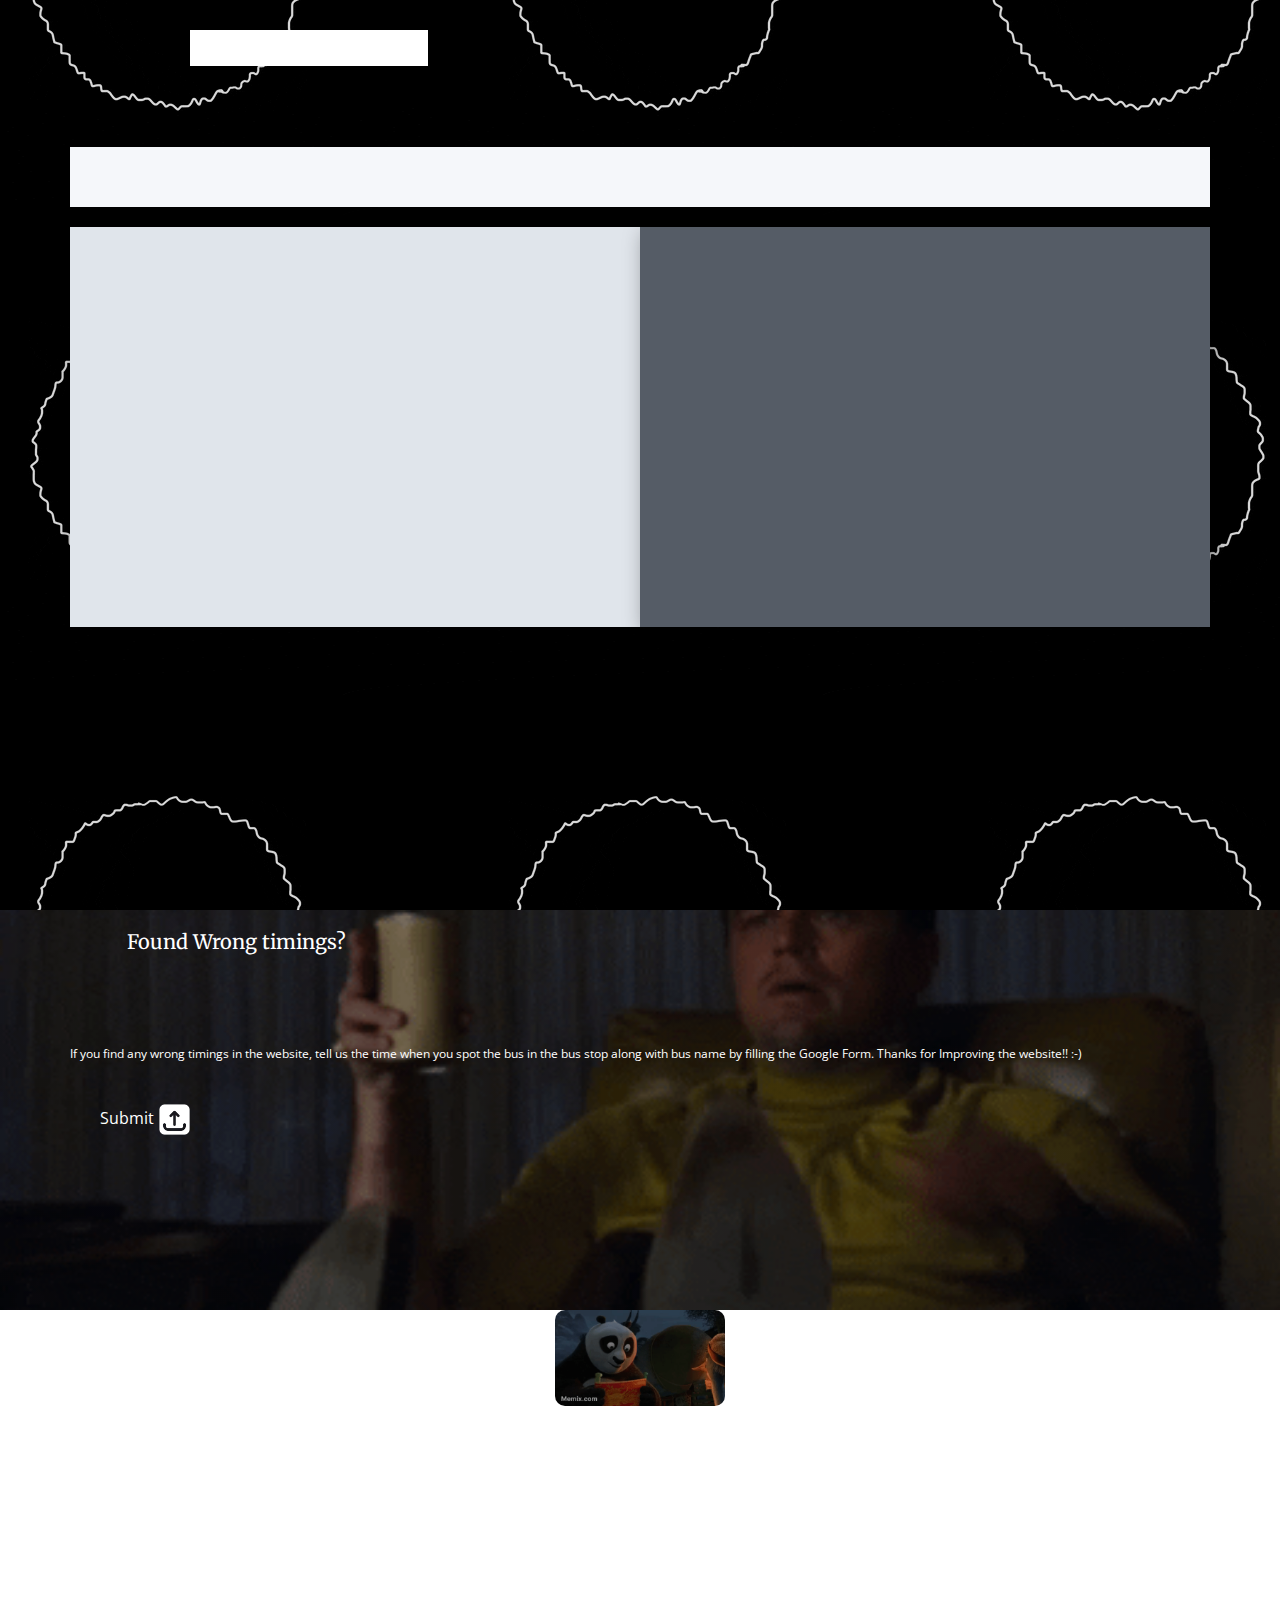
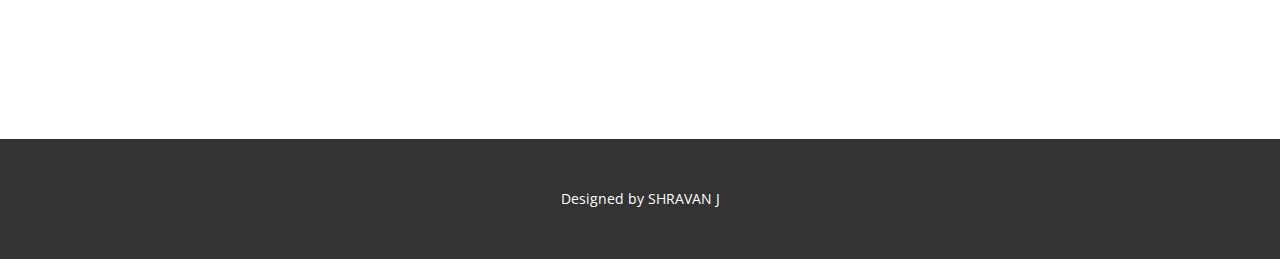
==== MNG.html @ 9bd2a9d3 "Add files via upload" ====
<!DOCTYPE html>
<html style="font-size: 16px;" lang="en"><head>
    <meta name="viewport" content="width=device-width, initial-scale=1.0">
    <meta charset="utf-8">
    <meta name="keywords" content="Time, Next Bus, prev bus">
    <meta name="description" content="">
    <title>UDP</title>
    <link rel="stylesheet" href="nicepage.css" media="screen">
<link rel="stylesheet" href="UDP.css" media="screen">
    <script class="u-script" type="text/javascript" src="jquery.js" defer=""></script>
    <script class="u-script" type="text/javascript" src="nicepage.js" defer=""></script>
    <meta name="generator" content="Nicepage 5.4.4, nicepage.com">
    <link id="u-theme-google-font" rel="stylesheet" href="https://fonts.googleapis.com/css?family=Roboto:100,100i,300,300i,400,400i,500,500i,700,700i,900,900i|Open+Sans:300,300i,400,400i,500,500i,600,600i,700,700i,800,800i">
    <link id="u-page-google-font" rel="stylesheet" href="https://fonts.googleapis.com/css?family=Oswald:200,300,400,500,600,700|Ubuntu:300,300i,400,400i,500,500i,700,700i|Merriweather:300,300i,400,400i,700,700i,900,900i">
    
    
    
    
    <script type="application/ld+json">{
		"@context": "http://schema.org",
		"@type": "Organization",
		"name": ""
}</script>
    <meta name="theme-color" content="#478ac9">
    <meta property="og:title" content="UDP">
    <meta property="og:type" content="website">
  <meta data-intl-tel-input-cdn-path="intlTelInput/"></head>
  <body class="u-body u-overlap u-overlap-transparent u-xl-mode" data-lang="en"><header class="u-clearfix u-header u-header" id="sec-765e"><div class="u-clearfix u-sheet u-valign-middle u-sheet-1">
        <nav class="u-menu u-menu-dropdown u-offcanvas u-offcanvas-shift u-menu-1" data-responsive-from="SM">
          <div class="menu-collapse">
            <a class="u-button-style u-custom-active-color u-custom-color u-custom-hover-color u-custom-text-active-color u-custom-text-color u-file-icon u-nav-link u-text-white u-file-icon-1" href="#">
              <img src="images/5107718-cd86cda7.png" alt="">
            </a>
          </div>
          <div class="u-nav-container">
            <ul class="u-nav u-unstyled"><li class="u-nav-item"><a class="u-active-white u-button-style u-hover-white u-nav-link u-text-active-white u-text-body-alt-color u-white" href="Home.html">Home</a>
</li><li class="u-nav-item"><a class="u-active-white u-button-style u-hover-white u-nav-link u-text-active-white u-text-body-alt-color u-white" href="MNG.html">MNG</a>
</li><li class="u-nav-item"><a class="u-active-white u-button-style u-hover-white u-nav-link u-text-active-white u-text-body-alt-color u-white" href="UDP.html">UDP</a>
</li></ul>
          </div>
          <div class="u-nav-container-collapse">
            <div class="u-black u-container-style u-inner-container-layout u-opacity u-opacity-95 u-sidenav">
              <div class="u-inner-container-layout u-sidenav-overflow">
                <div class="u-menu-close"></div>
                <ul class="u-align-center u-nav u-popupmenu-items u-unstyled u-nav-2"><li class="u-nav-item"><a class="u-button-style u-nav-link" href="Home.html">Home</a>
</li><li class="u-nav-item"><a class="u-button-style u-nav-link" href="MNG.html">MNG</a>
</li><li class="u-nav-item"><a class="u-button-style u-nav-link" href="UDP.html">UDP</a>
</li></ul>
              </div>
            </div>
            <div class="u-black u-menu-overlay u-opacity u-opacity-70"></div>
          </div>
        </nav>
      </div></header>
      <section class="u-clearfix u-section-1" id="sec-7f1c">
        <div class="u-clearfix u-sheet u-sheet-1">
          <div class="u-align-center-xs u-container-style u-expanded-width-xs u-group u-palette-5-light-3 u-group-1">
            <div class="u-container-layout u-valign-middle-xs u-container-layout-1">
              <h1 class="u-custom-font u-font-oswald u-text u-text-1" data-animation-name="" data-animation-duration="0" data-animation-direction="" div id="time"></h1>
            </div>
          </div>
          <div class="u-clearfix u-expanded-width u-layout-wrap u-layout-wrap-1">
            <div class="u-layout">
              <div class="u-layout-row">
                <div class="u-container-style u-layout-cell u-palette-5-light-2 u-shape-rectangle u-size-30 u-layout-cell-1">
                  <div class="u-container-layout u-valign-top-xs u-container-layout-2">
                    <h1 class="u-custom-font u-font-ubuntu u-text u-text-2" div id ="next-bus"></h1>
                  </div>
                </div>
                <div class="u-align-center-xs u-container-style u-layout-cell u-palette-5-dark-2 u-size-30 u-layout-cell-2">
                  <div class="u-container-layout u-valign-top-xs u-container-layout-3">
                    <h2 class="u-custom-font u-font-ubuntu u-text u-text-3" div id="prev-bus"></h2>
                  </div>
                </div>
              </div>
            </div>
          </div>
    </section>
    <section class="u-clearfix u-image u-shading u-section-2" id="sec-d745" data-image-width="480" data-image-height="480">
      <div class="u-clearfix u-sheet u-sheet-1">
        <h5 class="u-custom-font u-font-merriweather u-text u-text-default-xs u-text-1">Found Wrong timings?</h5>
        <p class="u-text u-text-default-xs u-text-2">If you find any wrong timings in the website, tell us the time when you spot the bus in the bus stop along with bus name by filling the Google Form. Thanks for Improving the website​!! :-)</p>
        <a href="https://docs.google.com/forms/d/e/1FAIpQLSchlO_EitJJHn-QhUli_bg7FA-253xKSH4wIp32q7VenlpjJQ/viewform?usp=sf_link" class="u-active-none u-btn u-button-style u-hover-feature u-hover-none u-none u-text-hover-palette-2-base u-btn-1" target="_blank" data-animation-name="" data-animation-duration="0" data-animation-direction="">Submit&nbsp;<span class="u-file-icon u-icon u-text-white u-icon-1"><img src="images/7078851-7a5c9c01.png" alt=""></span>
        </a>
      </div>
      
    </section>
    <section class="skrollable u-clearfix u-image u-parallax u-shading u-section-3" id="sec-a140" data-image-width="1280" data-image-height="853">
      <div class="u-clearfix u-sheet u-sheet-1">
        <img class="u-image u-image-round u-radius-10 u-image-1" src="images/panda.gif" alt="" data-image-width="480" data-image-height="272">
        <ul class="u-custom-font u-custom-list u-font-courier-new u-text u-text-1" data-animation-name="" data-animation-duration="0" data-animation-direction="">
          <li>
            <div class="u-list-icon">
              <svg class="u-svg-content" viewBox="0 0 55 55" x="0px" y="0px" id="svg-e16e" style="enable-background:new 0 0 55 55;"><path d="M55,27.5C55,12.337,42.663,0,27.5,0S0,12.337,0,27.5c0,8.009,3.444,15.228,8.926,20.258l-0.026,0.023l0.892,0.752
	c0.058,0.049,0.121,0.089,0.179,0.137c0.474,0.393,0.965,0.766,1.465,1.127c0.162,0.117,0.324,0.234,0.489,0.348
	c0.534,0.368,1.082,0.717,1.642,1.048c0.122,0.072,0.245,0.142,0.368,0.212c0.613,0.349,1.239,0.678,1.88,0.98
	c0.047,0.022,0.095,0.042,0.142,0.064c2.089,0.971,4.319,1.684,6.651,2.105c0.061,0.011,0.122,0.022,0.184,0.033
	c0.724,0.125,1.456,0.225,2.197,0.292c0.09,0.008,0.18,0.013,0.271,0.021C25.998,54.961,26.744,55,27.5,55
	c0.749,0,1.488-0.039,2.222-0.098c0.093-0.008,0.186-0.013,0.279-0.021c0.735-0.067,1.461-0.164,2.178-0.287
	c0.062-0.011,0.125-0.022,0.187-0.034c2.297-0.412,4.495-1.109,6.557-2.055c0.076-0.035,0.153-0.068,0.229-0.104
	c0.617-0.29,1.22-0.603,1.811-0.936c0.147-0.083,0.293-0.167,0.439-0.253c0.538-0.317,1.067-0.648,1.581-1
	c0.185-0.126,0.366-0.259,0.549-0.391c0.439-0.316,0.87-0.642,1.289-0.983c0.093-0.075,0.193-0.14,0.284-0.217l0.915-0.764
	l-0.027-0.023C51.523,42.802,55,35.55,55,27.5z M2,27.5C2,13.439,13.439,2,27.5,2S53,13.439,53,27.5
	c0,7.577-3.325,14.389-8.589,19.063c-0.294-0.203-0.59-0.385-0.893-0.537l-8.467-4.233c-0.76-0.38-1.232-1.144-1.232-1.993v-2.957
	c0.196-0.242,0.403-0.516,0.617-0.817c1.096-1.548,1.975-3.27,2.616-5.123c1.267-0.602,2.085-1.864,2.085-3.289v-3.545
	c0-0.867-0.318-1.708-0.887-2.369v-4.667c0.052-0.52,0.236-3.448-1.883-5.864C34.524,9.065,31.541,8,27.5,8
	s-7.024,1.065-8.867,3.168c-2.119,2.416-1.935,5.346-1.883,5.864v4.667c-0.568,0.661-0.887,1.502-0.887,2.369v3.545
	c0,1.101,0.494,2.128,1.34,2.821c0.81,3.173,2.477,5.575,3.093,6.389v2.894c0,0.816-0.445,1.566-1.162,1.958l-7.907,4.313
	c-0.252,0.137-0.502,0.297-0.752,0.476C5.276,41.792,2,35.022,2,27.5z"></path></svg>
          

      </div>
    </section>
    
    
    <footer class="u-align-center u-clearfix u-footer u-grey-80 u-footer" id="sec-8c42"><div class="u-clearfix u-sheet u-sheet-1">
        <p class="u-small-text u-text u-text-variant u-text-1">Designed by SHRAVAN J</p>
      </div></footer>
      <script>
        // array of bus information
        var buses = [
    { name: "Vishal", hour: 7, minute: 30 },
    { name: "Reshma", hour: 7, minute: 32 },
    { name: "Navadurga Prasad", hour: 7, minute: 35 },
    { name: "Srilaxmi", hour: 7, minute: 51 },
    { name: "Kusuma", hour: 8, minute: 3 },
    { name: "Milan", hour: 8, minute: 8 },
    { name: "Vishal", hour: 8, minute: 10 },
    { name: "Mercy", hour: 8, minute: 22 },
    { name: "Navadurga Prasad", hour: 8, minute: 36 },
    { name: "Keerthi", hour: 8, minute: 37 },
    { name: "Navadurga Prasad", hour: 8, minute: 41 },
    { name: "Sangam", hour: 9, minute: 17 },
    { name: "Laxmi Ganesh", hour: 9, minute: 20 },
    { name: "Padmambikaa", hour: 9, minute: 49 },
    { name: "Naveen", hour: 9, minute: 51 },
    { name: "Naveen", hour: 9, minute: 56 },
    { name: "P.M Travels", hour: 10, minute: 8 },
    { name: "Padmambikaa", hour: 10, minute: 17 },
    { name: "Padmambikaa", hour: 10, minute: 28 },
    { name: "Jeevan", hour: 10, minute: 30 },
    { name: "Shree Padma", hour: 10, minute: 55 },
    { name: "Padmambikaa", hour: 11, minute: 1 },
    { name: "Naveen", hour: 11, minute: 17 },
    { name: "Vishal", hour: 11, minute: 33 },
    { name: "Kanthi", hour: 11, minute: 39 },
    { name: "Kanthi", hour: 11, minute: 51 },
    { name: "Shahil", hour: 12, minute: 3 },
    { name: "Vishal", hour: 12, minute: 5 },
    { name: "Vishal", hour: 12, minute: 11 },
    { name: "Christa Jyothi", hour: 12, minute: 11 },
    { name: "Nandini", hour: 12, minute: 14 },
    { name: "Vishal", hour: 12, minute: 16 },
    { name: "Navadurga Prasad", hour: 12, minute: 24 },
    { name: "Vishal", hour: 12, minute: 36 },
    { name: "Sangam", hour: 12, minute: 43 },
    { name: "Bharathi", hour: 12, minute: 44 },
    { name: "Bharathi", hour: 12, minute: 50 },
    { name: "Navadurga Prasad", hour: 12, minute: 52 },
    { name: "Vishal", hour: 13, minute: 3 },
    { name: "Milan", hour: 13, minute: 10 },
    { name: "Sangam", hour: 13, minute: 16 },
    { name: "Keerthi", hour: 13, minute: 20 },
    { name: "Laxmi Ganesh", hour: 13, minute: 23 },
    { name: "Reshma", hour: 13, minute: 35 },
    { name: "Christa Jyothi", hour: 13, minute: 43 },
    { name: "Padmambikaa", hour: 13, minute: 49 },
    { name: "Pranam", hour: 14, minute: 6 },
    { name: "Padmambikaa", hour: 14, minute: 8 },
    { name: "Sangam", hour: 14, minute: 15 },
    { name: "Rashmi Travels", hour: 14, minute: 25 },
    { name: "Naveen", hour: 14, minute: 36 },
    { name: "Vishal", hour: 14, minute: 38 },
    { name: "Padmambikaa", hour: 14, minute: 51 },
    { name: "Christa Kiran", hour: 14, minute: 52 },
    { name: "Naveen", hour: 15, minute: 6 },
    { name: "Padmambikaa", hour: 15, minute: 9 },
    { name: "Naveen", hour: 15, minute: 23 },
    { name: "Vishal", hour: 15, minute: 25 },
    { name: "Ayra", hour: 15, minute: 28 },
    { name: "Shree Padma", hour: 15, minute: 32 },
    { name: "Sangam", hour: 15, minute: 40 },
    { name: "Vishal", hour: 15, minute: 43 },
    { name: "Shree Annapoorneshwari", hour: 15, minute: 55 },
    { name: "Mercy", hour: 16, minute: 8 },
    { name: "Navadurga Prasad", hour: 16, minute: 12 },
    { name: "Kanthi", hour: 16, minute: 21 },
    { name: "Vishal", hour: 16, minute: 26 },
    { name: "Vishal", hour: 16, minute: 40 },
    { name: "Sangam", hour: 16, minute: 44 },
    { name: "Vishal", hour: 16, minute: 46 },
    { name: "Bharathi", hour: 16, minute: 58 },
    { name: "Vishal", hour: 16, minute: 59 },
    { name: "Pranam", hour: 17, minute: 7 },
    { name: "Sangam", hour: 17, minute: 40 },
    { name: "Rajarajeshwari", hour: 17, minute: 39 },
    { name: "Keerthi", hour: 17, minute: 49 },
    { name: "Laxmi Ganesh", hour: 17, minute: 51 },
    { name: "Shahil", hour: 17, minute: 56 },
    { name: "Vishal", hour: 18, minute: 1 },
    { name: "Mercy", hour: 18, minute: 3 },
    { name: "Vishal", hour: 18, minute: 5 },
    { name: "Navadurga Prasad", hour: 18, minute: 11 },
    { name: "Vishal", hour: 18, minute: 16 },
    { name: "Sangam", hour: 18, minute: 20 },
    { name: "Vishal", hour: 18, minute: 31 },
    { name: "Bharathi", hour: 18, minute: 33 },
    { name: "Vishal", hour: 18, minute: 44 },
    { name: "Sangam", hour: 18, minute: 47 },
    { name: "Vishal", hour: 18, minute: 52 },
    { name: "Rashmi Travels", hour: 19, minute: 0 },
    { name: "Vishal", hour: 19, minute: 4 },
    { name: "Christa Kiran", hour: 19, minute: 11 },
    { name: "Sangam", hour: 19, minute: 20 },
    { name: "Vishal", hour: 19, minute: 21 },
    { name: "Shree Annapoorneshwari", hour: 19, minute: 33 },
    { name: "Mercy", hour: 19, minute: 36 },
    { name: "Navadurga Prasad", hour: 19, minute: 45 },
    { name: "Kanthi", hour: 19, minute: 50 },
    { name: "Vishal", hour: 19, minute: 56 },
    { name: "Sangam", hour: 20, minute: 1 },
    { name: "Vishal", hour: 20, minute: 4 },
    { name: "Bharathi", hour: 20, minute: 11 },
    { name: "Vishal", hour: 20, minute: 16 },
    { name: "Sangam", hour: 20, minute: 24 },
    { name: "Vishal", hour: 20, minute: 32 },
    { name: "Rajarajeshwari", hour: 20, minute: 40 },
    { name: "Keerthi", hour: 20, minute: 45 },
    { name: "Laxmi Ganesh", hour: 20, minute: 49 },
    { name: "Shahil", hour: 20, minute: 54 },
    { name: "Mercy", hour: 21, minute: 0 },
    { name: "Vishal", hour: 21, minute: 5 },
    { name: "Navadurga Prasad", hour: 21, minute: 15 },
    { name: "Vishal", hour: 21, minute: 20 },
    { name: "Sangam", hour: 21, minute: 27 },
    { name: "Vishal", hour: 21, minute: 32 },
    { name: "Rashmi Travels", hour: 21, minute: 45 },
    { name: "Vishal", hour: 21, minute: 47 },
    { name: "Christa Kiran", hour: 21, minute: 53 },
    { name: "Sangam", hour: 22, minute: 1 },
    { name: "Vishal", hour: 22, minute: 3 },
    { name: "Shree Annapoorneshwari", hour: 22, minute: 15 },
    { name: "Mercy", hour: 22, minute: 18 },
    { name: "Navadurga Prasad", hour: 22, minute: 27 },
    { name: "Kanthi", hour: 22, minute: 31 },
    { name: "Vishal", hour: 22, minute: 37 },
    { name: "Sangam", hour: 22, minute: 43 },
    { name: "Vishal", hour: 22, minute: 46 },
    { name: "Bharathi", hour: 22, minute: 57 },
    { name: "Vishal", hour: 23, minute: 0 },
    { name: "Pranam", hour: 23, minute: 7 },
    { name: "Sangam", hour: 23, minute: 40 },
    { name: "Rajarajeshwari", hour: 23, minute: 39 },
    { name: "Keerthi", hour: 23, minute: 49 },
    { name: "Laxmi Ganesh", hour: 23, minute: 51 },
    { name: "Shahil", hour: 23, minute: 56 }
];

setInterval(function() {
  var currentTime = new Date();
  var hours = currentTime.getHours();
  var minutes = currentTime.getMinutes();
  var seconds = currentTime.getSeconds();

  if (hours > 12) {
    hours = hours - 12;
  }
  if (hours === 0) {
    hours = 12;
  }

  if (minutes < 10) {
    minutes = "0" + minutes;
  }
  if (seconds < 10) {
    seconds = "0" + seconds;
  }

  var currentTimeString = hours + ":" + minutes + ":" + seconds;

  document.getElementById("time").innerHTML ="Time: " + currentTimeString;
}, 1000);

// get current time
var currentTime = new Date();
var currentHour = currentTime.getHours();
var currentMinute = currentTime.getMinutes();

// find the next bus, the next-to-next bus and the previous bus
var nextBusIndex = -1;
var nextToNextBusIndex = -1;
var prevBusIndex = -1;
for (var i = 0; i < buses.length; i++) {
  if (buses[i].hour > currentHour || (buses[i].hour == currentHour && buses[i].minute > currentMinute)) {
      if (nextBusIndex == -1) {
        nextBusIndex = i;
      } else if (nextToNextBusIndex == -1) {
        nextToNextBusIndex = i;
        break;
      }
  }
  else {
    prevBusIndex = i;
  }
}

// calculate time left for next bus
var timeLeft = -1;
if (nextBusIndex != -1) {
  var nextBusHour = buses[nextBusIndex].hour;
  var nextBusMinute = buses[nextBusIndex].minute;
  if (nextBusHour > currentHour) {
      timeLeft = (nextBusHour - currentHour) * 60 + (nextBusMinute - currentMinute);
  }
  else if (nextBusHour == currentHour) {
      timeLeft = nextBusMinute - currentMinute;
  }
}

// calculate time left for next-to-next bus
var timeLeftNextToNext = -1;
if (nextToNextBusIndex != -1) {
  var nextToNextBusHour = buses[nextToNextBusIndex].hour;
  var nextToNextBusMinute = buses[nextToNextBusIndex].minute;
  if (nextToNextBusHour > currentHour) {
      timeLeftNextToNext = (nextToNextBusHour - currentHour) * 60 + (nextToNextBusMinute - currentMinute);
  }
  else if (nextToNextBusHour == currentHour) {
      timeLeftNextToNext = nextToNextBusMinute - currentMinute;
  }
}

// calculate time since previous bus
var timeSince = -1;
var timeSinceHour = 0;
var timeSinceMinute = 0;
if (prevBusIndex != -1

function refreshPage(){
        location.reload();
    }
    setTimeout(refreshPage, 58000);
    </script>
  
</body></html>
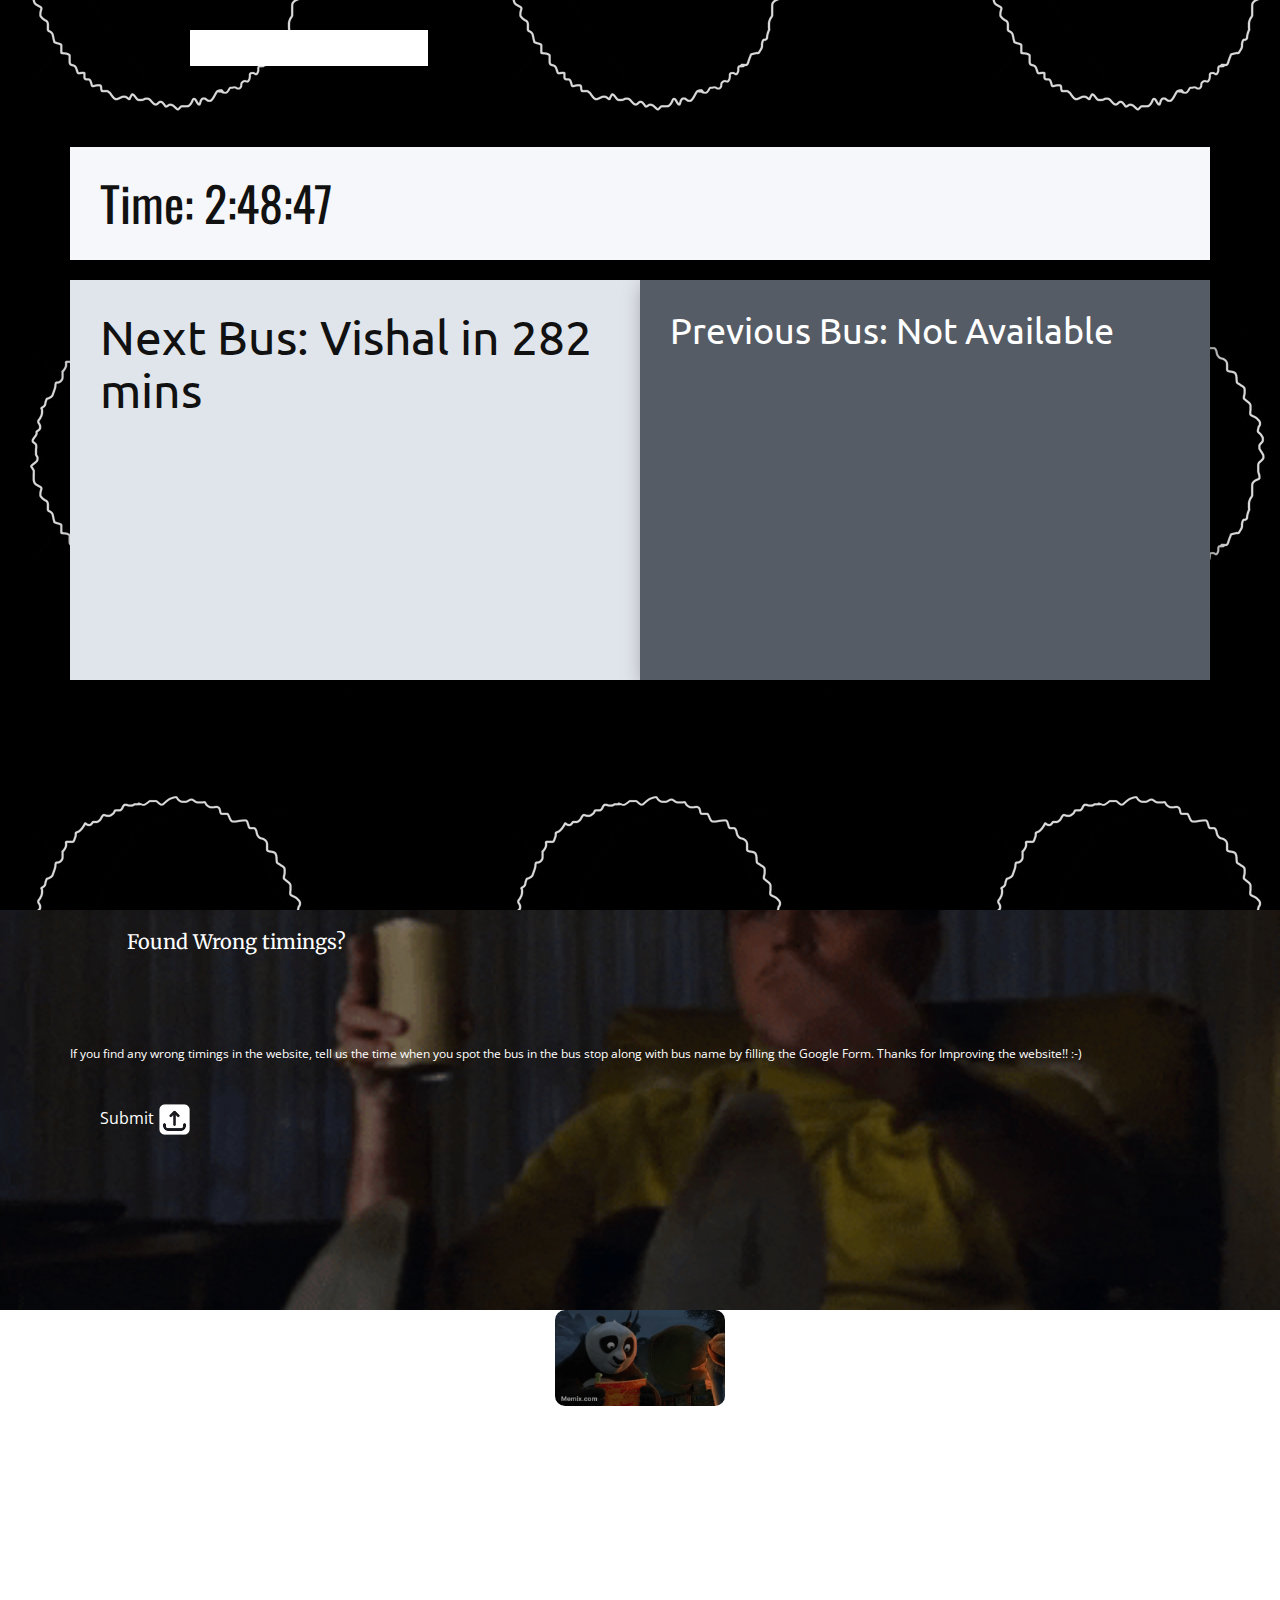
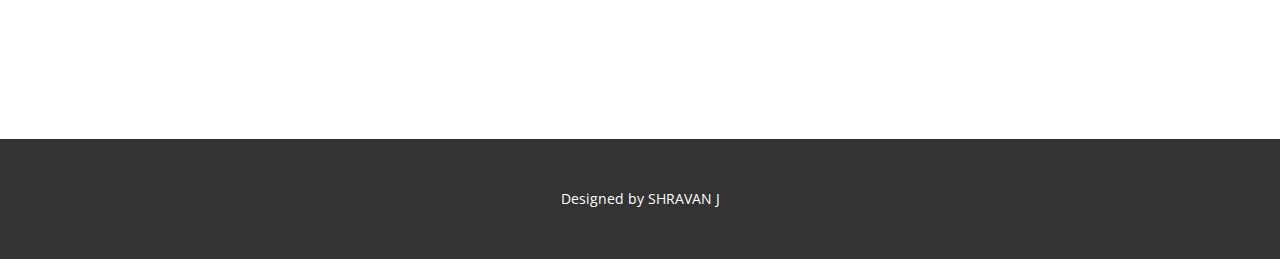
==== commit af53e4b8: "Update MNG.html" ====
--- a/MNG.html
+++ b/MNG.html
@@ -1,10 +1,11 @@
+
 <!DOCTYPE html>
 <html style="font-size: 16px;" lang="en"><head>
     <meta name="viewport" content="width=device-width, initial-scale=1.0">
     <meta charset="utf-8">
     <meta name="keywords" content="Time, Next Bus, prev bus">
     <meta name="description" content="">
-    <title>UDP</title>
+    <title>NITTE-KARKALA</title>
     <link rel="stylesheet" href="nicepage.css" media="screen">
 <link rel="stylesheet" href="UDP.css" media="screen">
     <script class="u-script" type="text/javascript" src="jquery.js" defer=""></script>
@@ -12,9 +13,6 @@
     <meta name="generator" content="Nicepage 5.4.4, nicepage.com">
     <link id="u-theme-google-font" rel="stylesheet" href="https://fonts.googleapis.com/css?family=Roboto:100,100i,300,300i,400,400i,500,500i,700,700i,900,900i|Open+Sans:300,300i,400,400i,500,500i,600,600i,700,700i,800,800i">
     <link id="u-page-google-font" rel="stylesheet" href="https://fonts.googleapis.com/css?family=Oswald:200,300,400,500,600,700|Ubuntu:300,300i,400,400i,500,500i,700,700i|Merriweather:300,300i,400,400i,700,700i,900,900i">
-    
-    
-    
     
     <script type="application/ld+json">{
 		"@context": "http://schema.org",
@@ -79,13 +77,15 @@
     <section class="u-clearfix u-image u-shading u-section-2" id="sec-d745" data-image-width="480" data-image-height="480">
       <div class="u-clearfix u-sheet u-sheet-1">
         <h5 class="u-custom-font u-font-merriweather u-text u-text-default-xs u-text-1">Found Wrong timings?</h5>
-        <p class="u-text u-text-default-xs u-text-2">If you find any wrong timings in the website, tell us the time when you spot the bus in the bus stop along with bus name by filling the Google Form. Thanks for Improving the website​!! :-)</p>
+        <p class="u-text u-text-default-xs u-text-2">If you find any wrong timings in the website, tell us the time when you spot the bus in the bus stop along
+
+ with bus name by filling the Google Form. Thanks for Improving the website​!! :-)</p>
         <a href="https://docs.google.com/forms/d/e/1FAIpQLSchlO_EitJJHn-QhUli_bg7FA-253xKSH4wIp32q7VenlpjJQ/viewform?usp=sf_link" class="u-active-none u-btn u-button-style u-hover-feature u-hover-none u-none u-text-hover-palette-2-base u-btn-1" target="_blank" data-animation-name="" data-animation-duration="0" data-animation-direction="">Submit&nbsp;<span class="u-file-icon u-icon u-text-white u-icon-1"><img src="images/7078851-7a5c9c01.png" alt=""></span>
         </a>
       </div>
       
     </section>
-    <section class="skrollable u-clearfix u-image u-parallax u-shading u-section-3" id="sec-a140" data-image-width="1280" data-image-height="853">
+    <section class="u-clearfix u-image u-parallax u-shading u-section-3" id="sec-a140" data-image-width="1280" data-image-height="853">
       <div class="u-clearfix u-sheet u-sheet-1">
         <img class="u-image u-image-round u-radius-10 u-image-1" src="images/panda.gif" alt="" data-image-width="480" data-image-height="272">
         <ul class="u-custom-font u-custom-list u-font-courier-new u-text u-text-1" data-animation-name="" data-animation-duration="0" data-animation-direction="">
@@ -106,9 +106,18 @@
 	c0-0.867-0.318-1.708-0.887-2.369v-4.667c0.052-0.52,0.236-3.448-1.883-5.864C34.524,9.065,31.541,8,27.5,8
 	s-7.024,1.065-8.867,3.168c-2.119,2.416-1.935,5.346-1.883,5.864v4.667c-0.568,0.661-0.887,1.502-0.887,2.369v3.545
 	c0,1.101,0.494,2.128,1.34,2.821c0.81,3.173,2.477,5.575,3.093,6.389v2.894c0,0.816-0.445,1.566-1.162,1.958l-7.907,4.313
-	c-0.252,0.137-0.502,0.297-0.752,0.476C5.276,41.792,2,35.022,2,27.5z"></path></svg>
-          
-
+	c-0.252,0.137-0.502,0.297-0.752,0.476C5.276,41.792,
+
+2,35.022,2,27.5z"></path></svg>
+            </div>Elongated Muskcat
+          </li>
+          <li>
+
+        </ul>
+        <h6 class="u-align-center-xs u-custom-font u-font-courier-new u-text u-text-2">Contributors<span style="font-weight: 700;">
+            <span style="font-weight: 400;"></span>
+          </span>
+        </h6>
       </div>
     </section>
     
@@ -255,8 +264,7 @@
     { name: "Laxmi Ganesh", hour: 23, minute: 51 },
     { name: "Shahil", hour: 23, minute: 56 }
 ];
-
-setInterval(function() {
+          setInterval(function() {
   var currentTime = new Date();
   var hours = currentTime.getHours();
   var minutes = currentTime.getMinutes();
@@ -280,62 +288,84 @@
 
   document.getElementById("time").innerHTML ="Time: " + currentTimeString;
 }, 1000);
-
-// get current time
-var currentTime = new Date();
-var currentHour = currentTime.getHours();
-var currentMinute = currentTime.getMinutes();
-
-// find the next bus, the next-to-next bus and the previous bus
-var nextBusIndex = -1;
-var nextToNextBusIndex = -1;
-var prevBusIndex = -1;
-for (var i = 0; i < buses.length; i++) {
-  if (buses[i].hour > currentHour || (buses[i].hour == currentHour && buses[i].minute > currentMinute)) {
-      if (nextBusIndex == -1) {
-        nextBusIndex = i;
-      } else if (nextToNextBusIndex == -1) {
-        nextToNextBusIndex = i;
-        break;
+    // get current time
+    var currentTime = new Date();
+    var currentHour = currentTime.getHours();
+    var currentMinute = currentTime.getMinutes();
+    
+    // find the next bus and the previous bus
+    var nextBusIndex = -1;
+    var prevBusIndex = -1;
+    for (var i = 0; i < buses.length; i++) {
+      if (buses[i].hour > currentHour || (buses[i].hour == currentHour && buses[i].minute > currentMinute)) {
+          nextBusIndex = i;
+          break;
       }
-  }
-  else {
-    prevBusIndex = i;
-  }
+    }
+    for (var i = buses.length - 1; i >= 0; i--) {
+      if (buses[i].hour < currentHour || (buses[i].hour == currentHour && buses[i].minute <= currentMinute)) {
+          prevBusIndex = i;
+          break;
+      }
+    }
+    
+    // calculate time left for next bus
+    var timeLeft = -1;
+    if (nextBusIndex != -1) {
+      var nextBusHour = buses[nextBusIndex].hour;
+      var nextBusMinute = buses[nextBusIndex].minute;
+      if (nextBusHour > currentHour) {
+          timeLeft = (nextBusHour - currentHour) * 60 + (nextBusMinute - currentMinute);
+      }
+      else if (nextBusHour == currentHour) {
+          timeLeft = nextBusMinute - currentMinute;
+      }
+    }
+    
+   // calculate time since previous bus
+   var timeSince = -1;
+    var timeSinceHour = 0;
+    var timeSinceMinute = 0;
+        if (prevBusIndex != -1) {
+            var prevBusHour = buses[prevBusIndex].hour;
+            var prevBusMinute = buses[prevBusIndex].minute;
+            if (prevBusHour < currentHour) {
+                timeSince = (currentHour - prevBusHour) * 60 + (currentMinute - prevBusMinute);
+                timeSinceHour = Math.floor(timeSince / 60);
+                timeSinceMinute = timeSince % 60;
+            }
+            else if (prevBusHour == currentHour) {
+                timeSince = currentMinute - prevBusMinute;
+                timeSinceMinute = timeSince;
+            }
+            if(timeSince >= 59){
+                timeSince = timeSinceHour + " hour " + timeSinceMinute + "";
+            }else{
+                timeSince = timeSince + " mins ago";
+            }
+        }
+
+ // display time left for next bus
+    if (nextBusIndex != -1) {
+    if (timeLeft <= 3) {
+        document.getElementById("next-bus").innerHTML = "Next Bus: " + buses[nextBusIndex].name + " is Arriving Now";
+    } else {
+        document.getElementById("next-bus").innerHTML = "Next Bus: " + buses[nextBusIndex].name + " in " + timeLeft + " mins";
+    }
+} else {
+    document.getElementById("next-bus").innerHTML = "Next Bus: Not Available";
 }
-
-// calculate time left for next bus
-var timeLeft = -1;
-if (nextBusIndex != -1) {
-  var nextBusHour = buses[nextBusIndex].hour;
-  var nextBusMinute = buses[nextBusIndex].minute;
-  if (nextBusHour > currentHour) {
-      timeLeft = (nextBusHour - currentHour) * 60 + (nextBusMinute - currentMinute);
-  }
-  else if (nextBusHour == currentHour) {
-      timeLeft = nextBusMinute - currentMinute;
-  }
+    
+    // display time since previous bus
+    if (prevBusIndex != -1) {
+    if (timeSince <= 3) {
+        document.getElementById("prev-bus").innerHTML = "Previous Bus: " + buses[prevBusIndex].name + " Arrived Recently";
+    } else {
+        document.getElementById("prev-bus").innerHTML = "Previous Bus: " + buses[prevBusIndex].name + " had left " + timeSince + " mins ago";
+    }
+} else {
+    document.getElementById("prev-bus").innerHTML = "Previous Bus: Not Available";
 }
-
-// calculate time left for next-to-next bus
-var timeLeftNextToNext = -1;
-if (nextToNextBusIndex != -1) {
-  var nextToNextBusHour = buses[nextToNextBusIndex].hour;
-  var nextToNextBusMinute = buses[nextToNextBusIndex].minute;
-  if (nextToNextBusHour > currentHour) {
-      timeLeftNextToNext = (nextToNextBusHour - currentHour) * 60 + (nextToNextBusMinute - currentMinute);
-  }
-  else if (nextToNextBusHour == currentHour) {
-      timeLeftNextToNext = nextToNextBusMinute - currentMinute;
-  }
-}
-
-// calculate time since previous bus
-var timeSince = -1;
-var timeSinceHour = 0;
-var timeSinceMinute = 0;
-if (prevBusIndex != -1
-
 function refreshPage(){
         location.reload();
     }
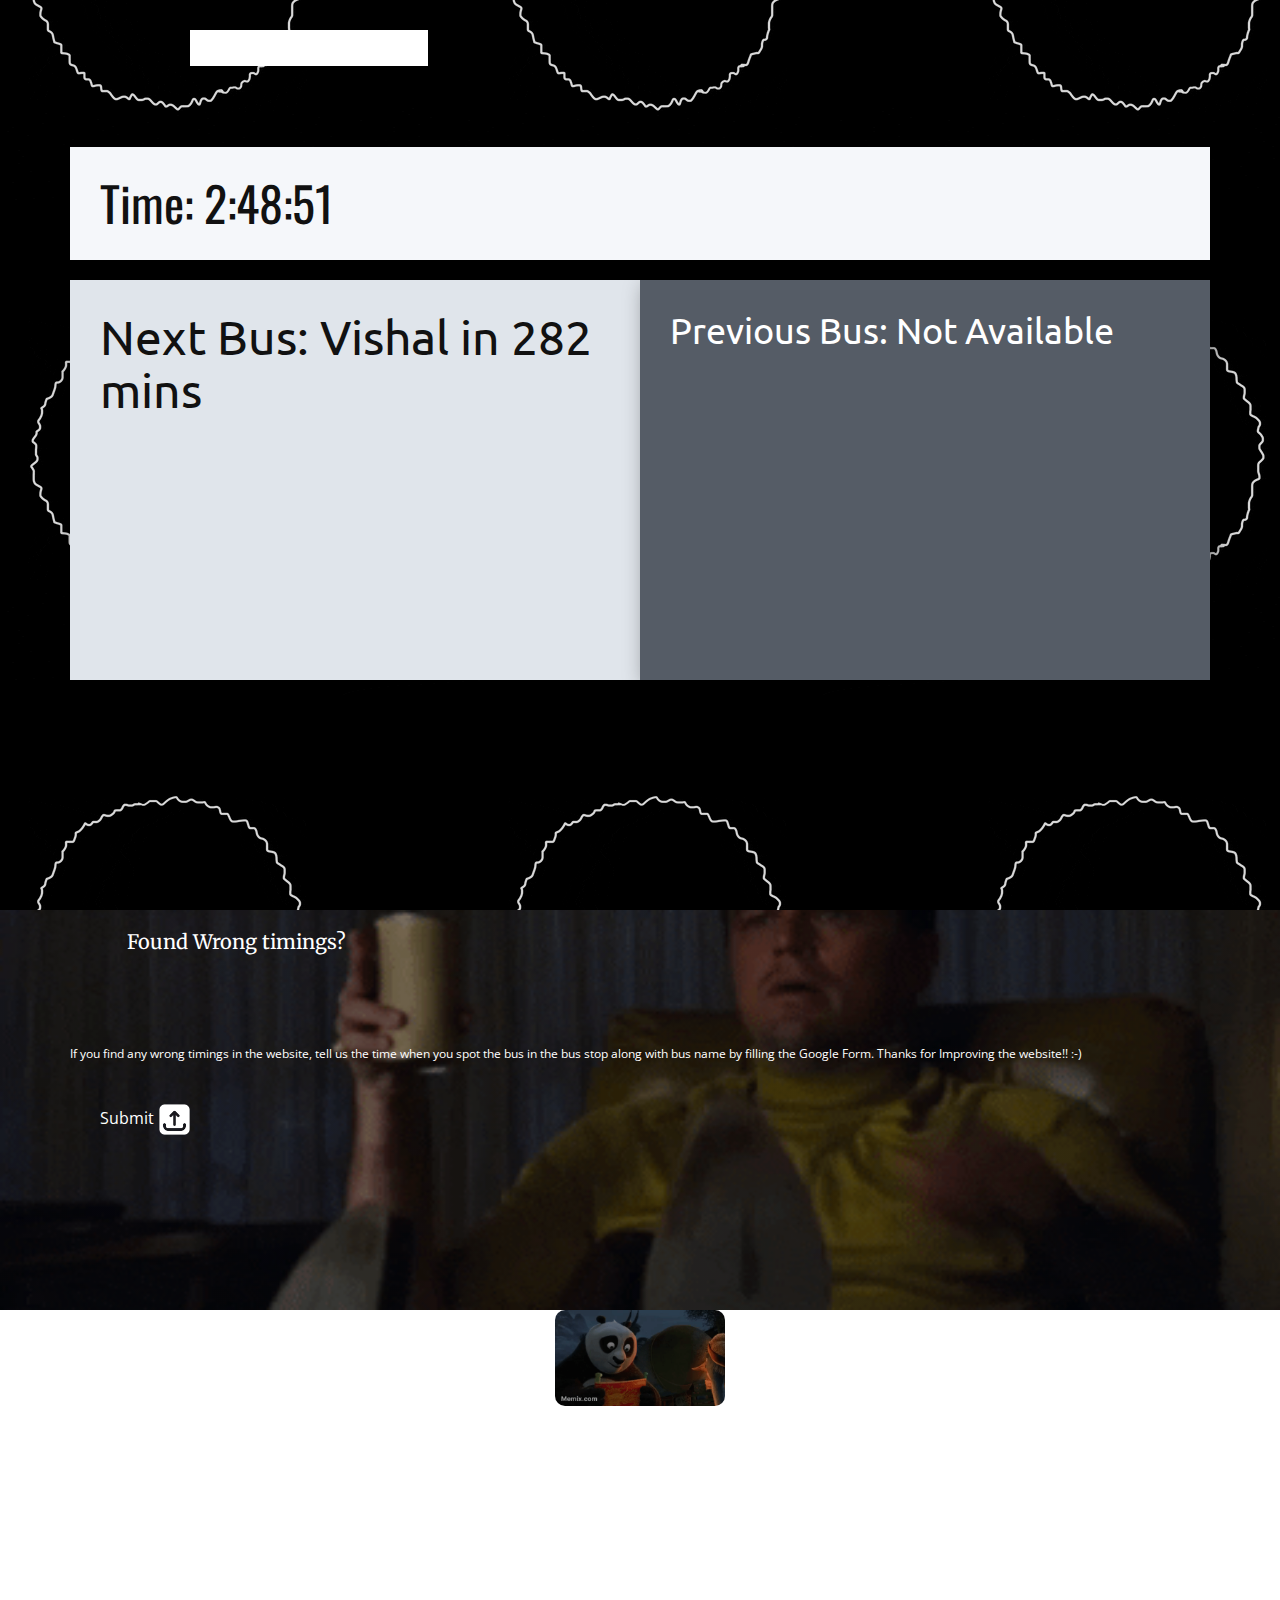
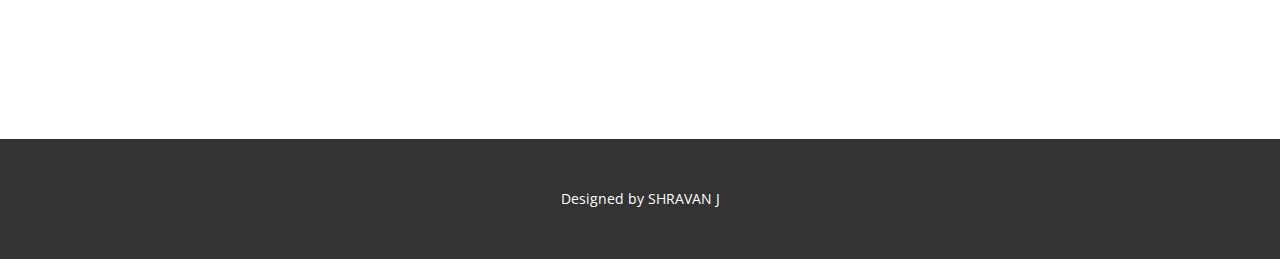
==== commit f1aea0fb: "Update MNG.html" ====
--- a/MNG.html
+++ b/MNG.html
@@ -109,7 +109,7 @@
 	c-0.252,0.137-0.502,0.297-0.752,0.476C5.276,41.792,
 
 2,35.022,2,27.5z"></path></svg>
-            </div>Elongated Muskcat
+            </div>Shravan
           </li>
           <li>
 
